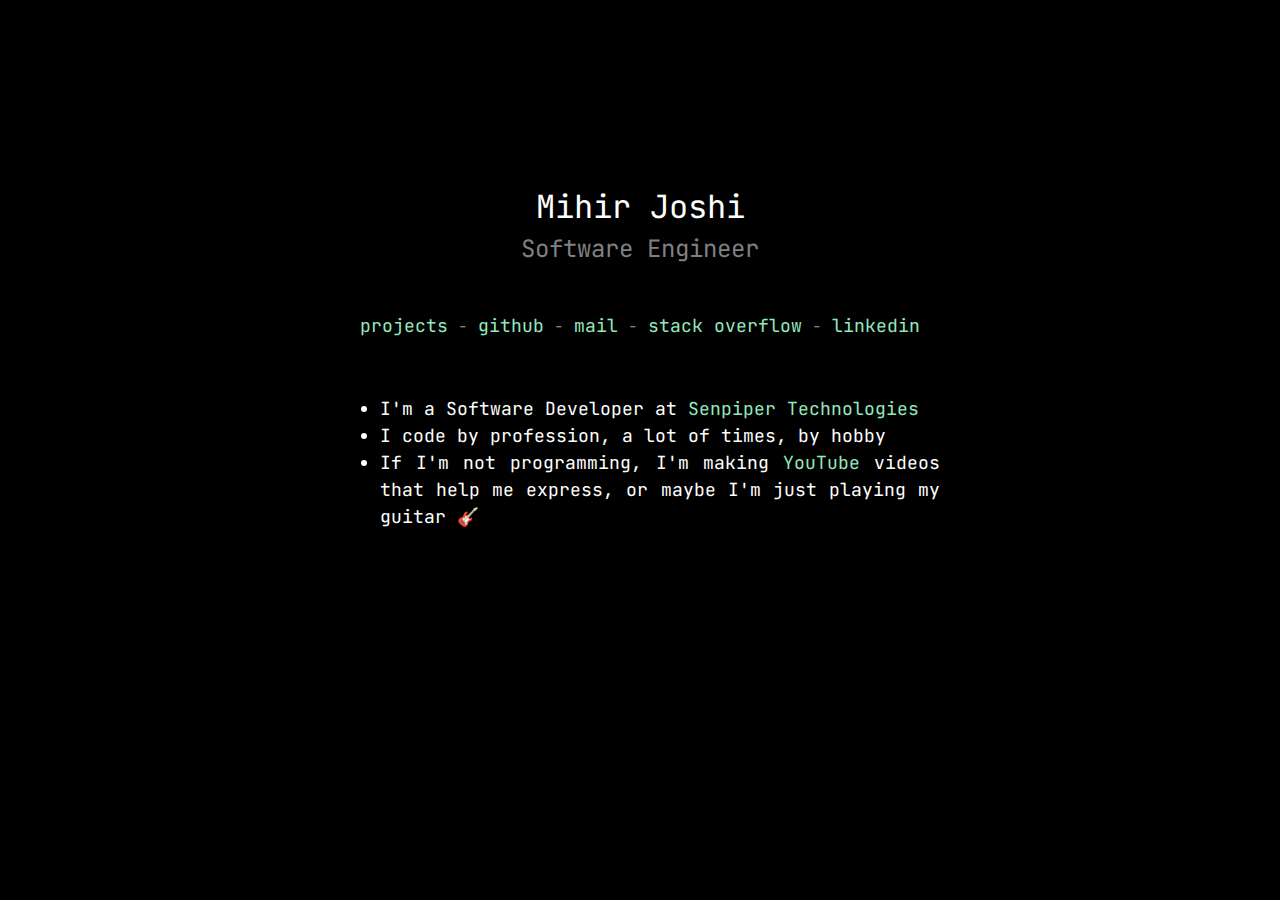
==== index.html @ ef6aaf8f "Minor Changes" ====
<!DOCTYPE html>
<html lang="en">

<head>
    <meta charset="UTF-8">
    <meta http-equiv="X-UA-Compatible" content="IE=edge">
    <meta name="viewport" content="width=device-width, initial-scale=1.0">
    <link rel="stylesheet" href="style.css">
    <link rel="preconnect" href="https://fonts.googleapis.com">
    <link rel="preconnect" href="https://fonts.gstatic.com" crossorigin>
    <link href="https://fonts.googleapis.com/css2?family=JetBrains+Mono&display=swap" rel="stylesheet">
    <title>Mihir Joshi</title>
</head>

<body>
    <div class="container">
        <div class="header">
            Mihir Joshi
        </div>
        <div class="subtitle">
            Software Engineer
        </div>
        <div class="links">
            <a href="projects.html" class="hover-underline-animation">projects</a> -
            <a href="https://github.com/mformihir" class="hover-underline-animation">github</a> -
            <a href="mailto:mihir67mj@gmail.com" class="hover-underline-animation">mail</a> -
            <a href="https://stackoverflow.com/users/11697770/mihir-joshi" class="hover-underline-animation">stack
                overflow</a> -
            <a href="https://www.linkedin.com/in/mformihir/" class="hover-underline-animation">linkedin</a>
            </ul>
        </div>
        <div class="about">
            <ul>
                <li>
                    I'm a Software Developer at <a href="https://senpiper.com"
                        class="hover-underline-animation">Senpiper
                        Technologies</a>
                </li>
                <li>
                    I code by profession, a lot of times, by hobby
                </li>
                <li>
                    If I'm not programming, I'm making <a href="https://youtube.com/mformotivation"
                    class="hover-underline-animation">YouTube</a> videos that help me express, or maybe I'm just playing my guitar 🎸
                </li>
            </ul>
        </div>
    </div>
</body>

</html>
---- style.css ----
* {
  box-sizing: border-box;
  font-family: "JetBrains Mono", monospace;
}

body {
  background-color: black;
  text-decoration-color: white;
  /* Hide scrollbar for IE, Edge and Firefox */
  -ms-overflow-style: none; /* IE and Edge */
  scrollbar-width: none; /* Firefox */
}

/* Hide scrollbar for Chrome, Safari and Opera */
body::-webkit-scrollbar {
  display: none;
}

.container {
  display: grid;
  place-items: center;
  margin: 20vh 20vw;
  padding: 5px;
}

.header {
  max-width: 650px;
  font-size: xx-large;
  color: white;
  text-align: justify;
}

.subtitle {
  max-width: 650px;
  font-size: x-large;
  color: grey;
  text-align: justify;
  padding-top: 5px;
}

.links {
  color: grey;
  font-size: medium;
  text-decoration: none;
  padding-top: 50px;
  text-align: justify;
}

a {
  text-decoration: none;
}

.header {
  max-width: 650px;
  font-size: xx-large;
  color: white;
  text-align: justify;
}

.about {
  font-size: medium;
  color: white;
  max-width: 600px;
  padding-top: 40px;
  font-size: large;
  line-height: 1.5;
  text-align: justify;
}

.hover-underline-animation {
  display: inline-block;
  position: relative;
  color: #93e9be;
  font-size: large;
}

.hover-underline-animation:after {
  content: "";
  position: absolute;
  width: 100%;
  transform: scaleX(0);
  height: 2px;
  bottom: 0;
  left: 0;
  background-color: #93e9be;
  transform-origin: bottom right;
  transition: transform 0.25s ease-out;
}

.hover-underline-animation:hover:after {
  transform: scaleX(1);
  transform-origin: bottom left;
}

@media screen and (max-width: 600px), screen and (max-height: 600px) {
  .container {
    margin: 15vh auto;
  }
}
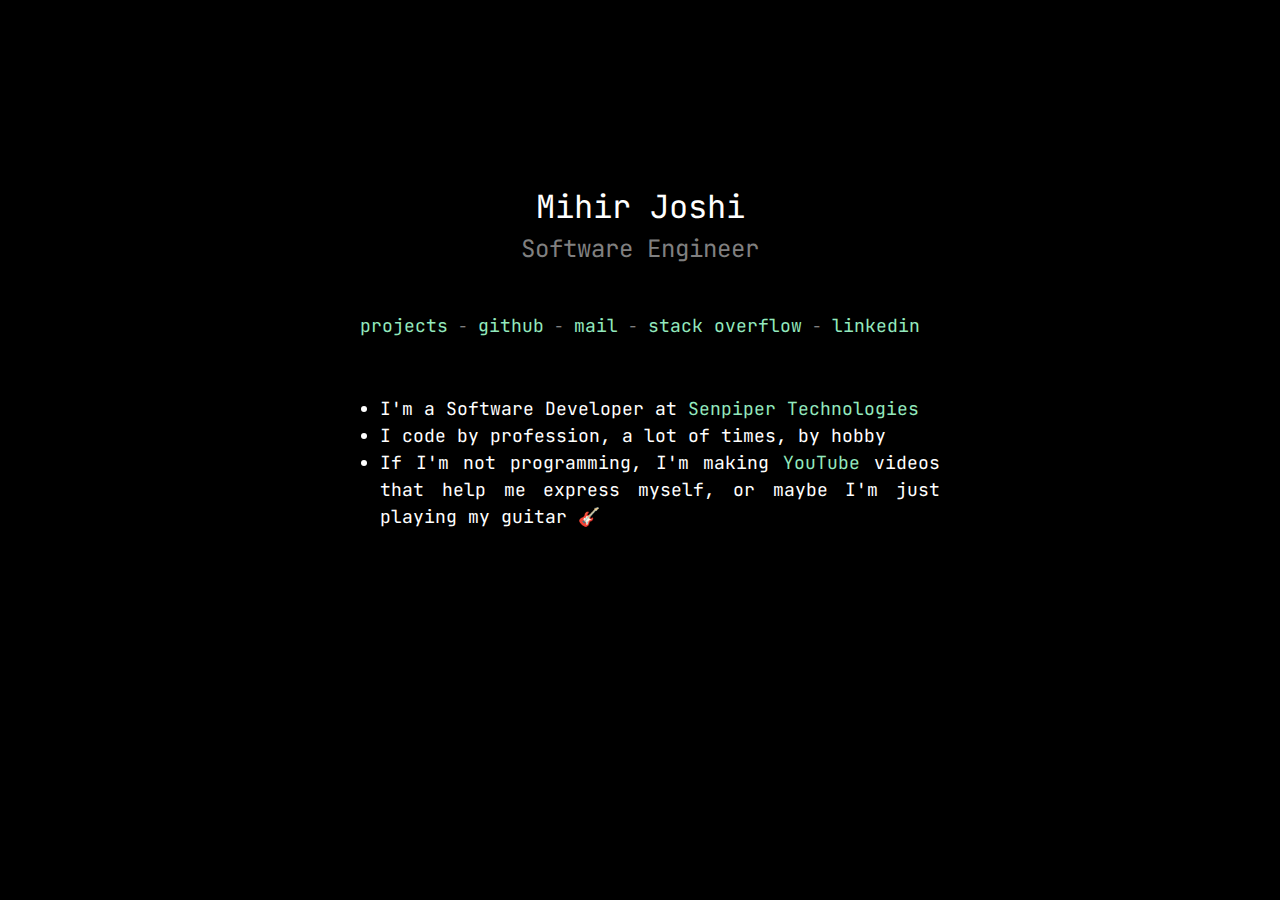
==== commit 2e06b1fa: "Update index.html" ====
--- a/index.html
+++ b/index.html
@@ -41,11 +41,11 @@
                 </li>
                 <li>
                     If I'm not programming, I'm making <a href="https://youtube.com/mformotivation"
-                    class="hover-underline-animation">YouTube</a> videos that help me express, or maybe I'm just playing my guitar 🎸
+                    class="hover-underline-animation">YouTube</a> videos that help me express myself, or maybe I'm just playing my guitar 🎸
                 </li>
             </ul>
         </div>
     </div>
 </body>
 
-</html>+</html>
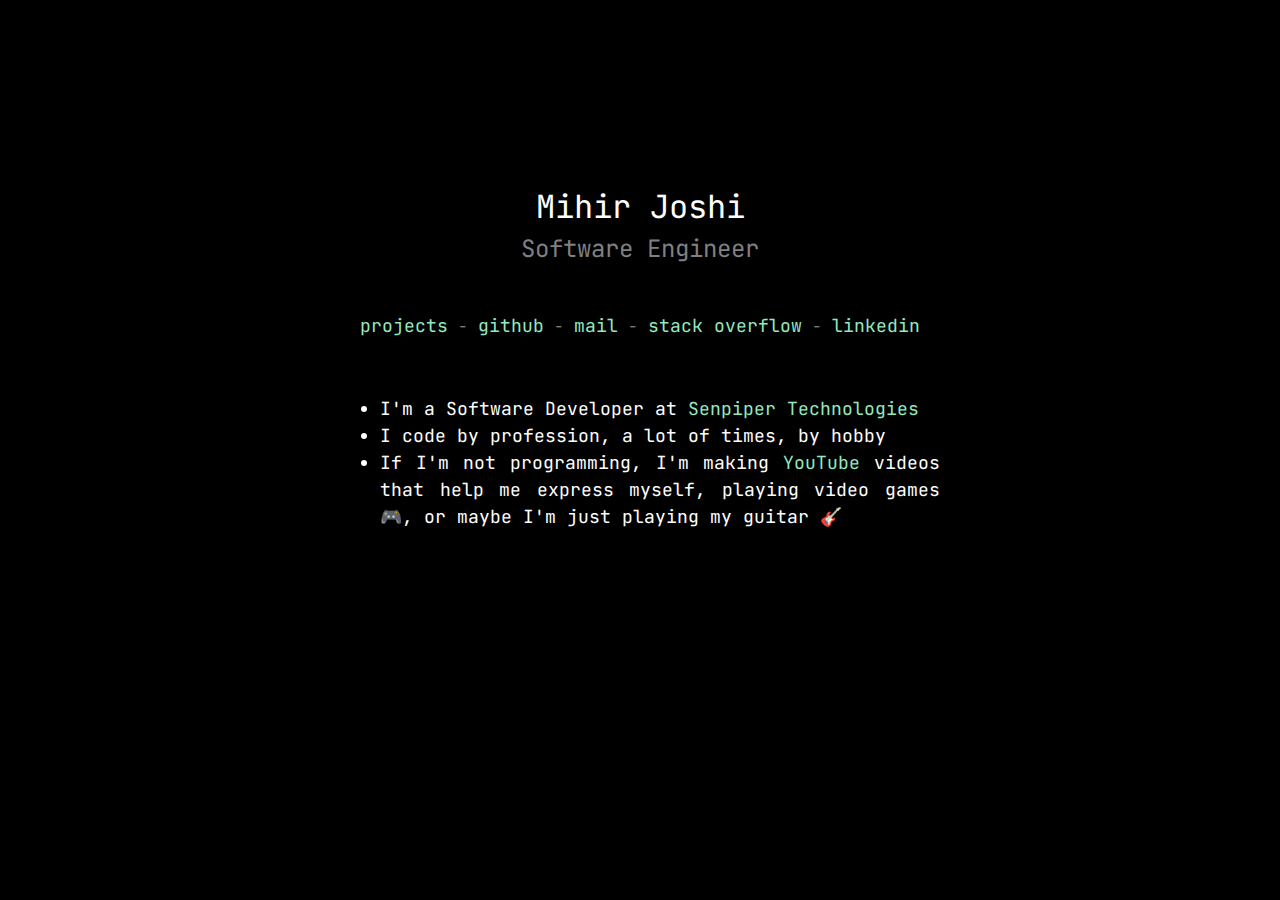
==== commit 34132abe: "Update index.html" ====
--- a/index.html
+++ b/index.html
@@ -5,6 +5,7 @@
     <meta charset="UTF-8">
     <meta http-equiv="X-UA-Compatible" content="IE=edge">
     <meta name="viewport" content="width=device-width, initial-scale=1.0">
+    <link rel="icon" href="https://emojipedia-us.s3.dualstack.us-west-1.amazonaws.com/thumbs/120/google/298/direct-hit_1f3af.png">
     <link rel="stylesheet" href="style.css">
     <link rel="preconnect" href="https://fonts.googleapis.com">
     <link rel="preconnect" href="https://fonts.gstatic.com" crossorigin>
@@ -41,7 +42,8 @@
                 </li>
                 <li>
                     If I'm not programming, I'm making <a href="https://youtube.com/mformotivation"
-                    class="hover-underline-animation">YouTube</a> videos that help me express myself, or maybe I'm just playing my guitar 🎸
+                    class="hover-underline-animation">YouTube</a> videos that help me express myself, playing video games🎮,
+                    or maybe I'm just playing my guitar 🎸
                 </li>
             </ul>
         </div>
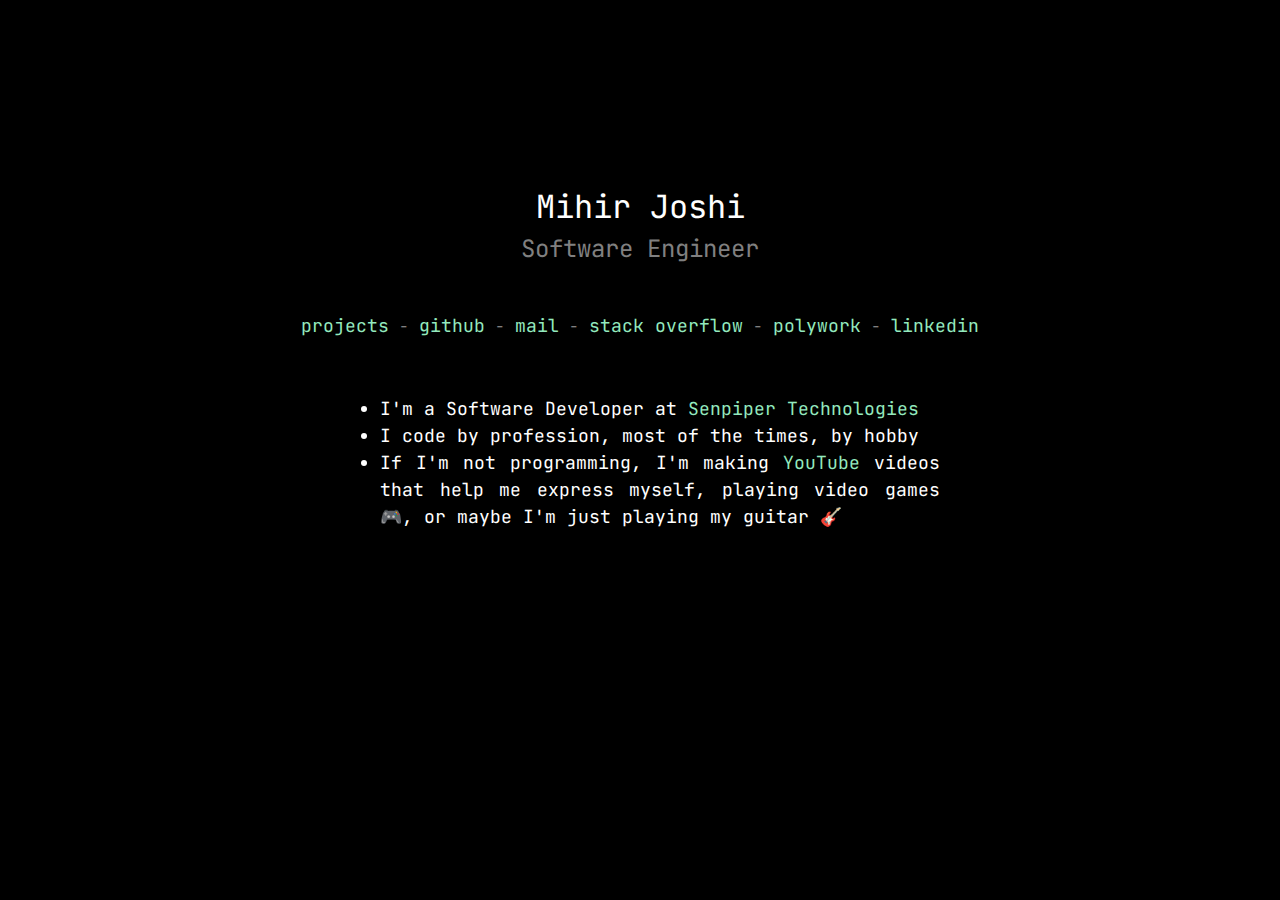
==== commit 8dec8fb8: "Changed a statement" ====
--- a/index.html
+++ b/index.html
@@ -25,8 +25,8 @@
             <a href="projects.html" class="hover-underline-animation">projects</a> -
             <a href="https://github.com/mformihir" class="hover-underline-animation">github</a> -
             <a href="mailto:mihir67mj@gmail.com" class="hover-underline-animation">mail</a> -
-            <a href="https://stackoverflow.com/users/11697770/mihir-joshi" class="hover-underline-animation">stack
-                overflow</a> -
+            <a href="https://stackoverflow.com/users/11697770/mihir-joshi" class="hover-underline-animation">stack overflow</a> -
+            <a href="https://www.polywork.com/mformihir" class="hover-underline-animation">polywork</a> -
             <a href="https://www.linkedin.com/in/mformihir/" class="hover-underline-animation">linkedin</a>
             </ul>
         </div>
@@ -38,11 +38,11 @@
                         Technologies</a>
                 </li>
                 <li>
-                    I code by profession, a lot of times, by hobby
+                    I code by profession, most of the times, by hobby
                 </li>
                 <li>
                     If I'm not programming, I'm making <a href="https://youtube.com/mformotivation"
-                    class="hover-underline-animation">YouTube</a> videos that help me express myself, playing video games🎮,
+                    class="hover-underline-animation">YouTube</a> videos that help me express myself, playing video games 🎮,
                     or maybe I'm just playing my guitar 🎸
                 </li>
             </ul>
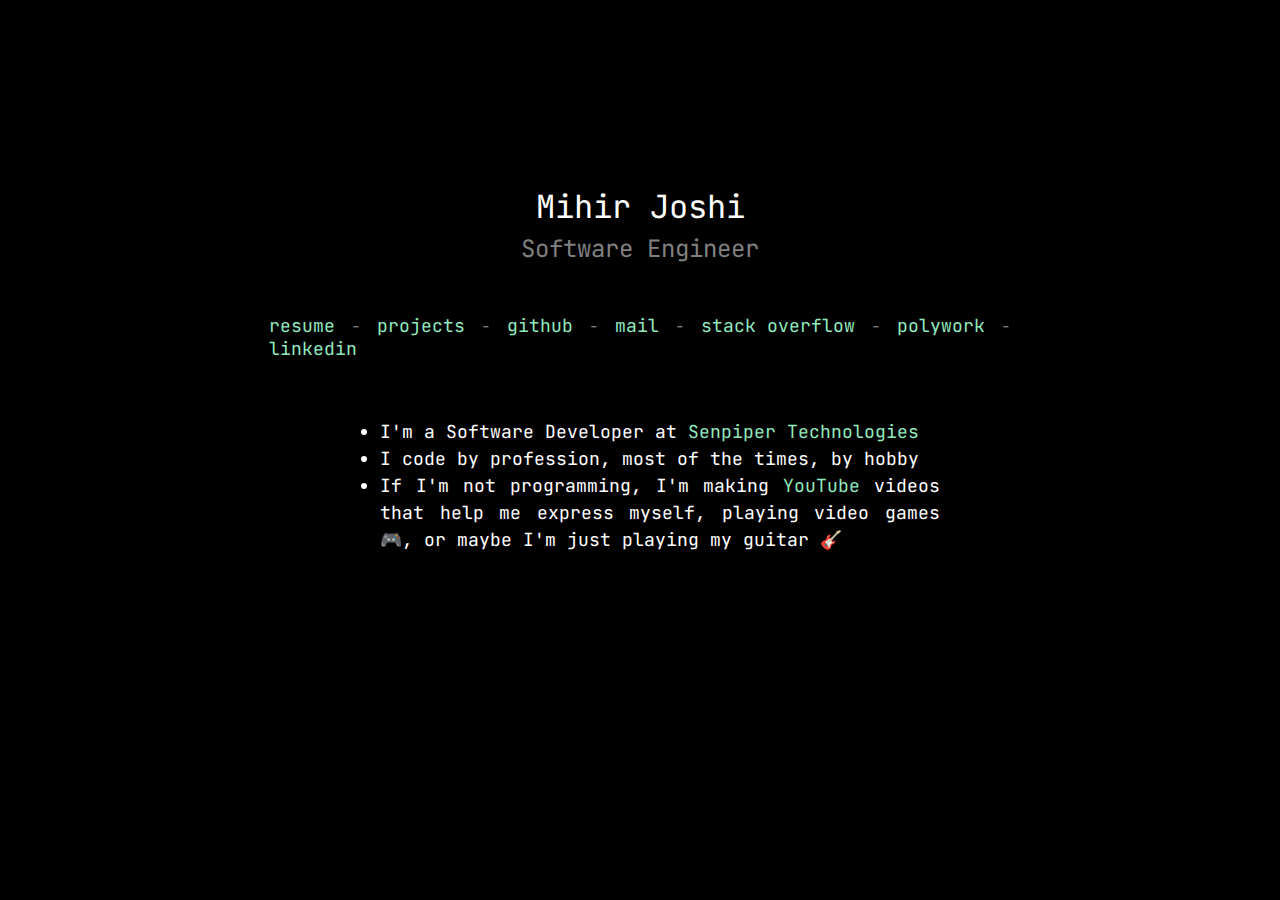
==== commit 9c657985: "Added resume" ====
--- a/index.html
+++ b/index.html
@@ -2,6 +2,7 @@
 <html lang="en">
 
 <head>
+    <script async defer data-website-id="75d0d0b9-d510-4161-9fe4-6ad83b2d0631" src="https://umami-production-e487.up.railway.app/umami.js"></script>
     <meta charset="UTF-8">
     <meta http-equiv="X-UA-Compatible" content="IE=edge">
     <meta name="viewport" content="width=device-width, initial-scale=1.0">
@@ -22,8 +23,9 @@
             Software Engineer
         </div>
         <div class="links">
+            <a href="https://drive.google.com/file/d/1Yb9nNSc1OmSczyks0j35M_FqKj3UzQAi/view?usp=sharing" class="hover-underline-animation">resume</a> -
             <a href="projects.html" class="hover-underline-animation">projects</a> -
-            <a href="https://github.com/mformihir" class="hover-underline-animation">github</a> -
+            <a href="https://github.com/me-heer" class="hover-underline-animation">github</a> -
             <a href="mailto:mihir67mj@gmail.com" class="hover-underline-animation">mail</a> -
             <a href="https://stackoverflow.com/users/11697770/mihir-joshi" class="hover-underline-animation">stack overflow</a> -
             <a href="https://www.polywork.com/mformihir" class="hover-underline-animation">polywork</a> -
